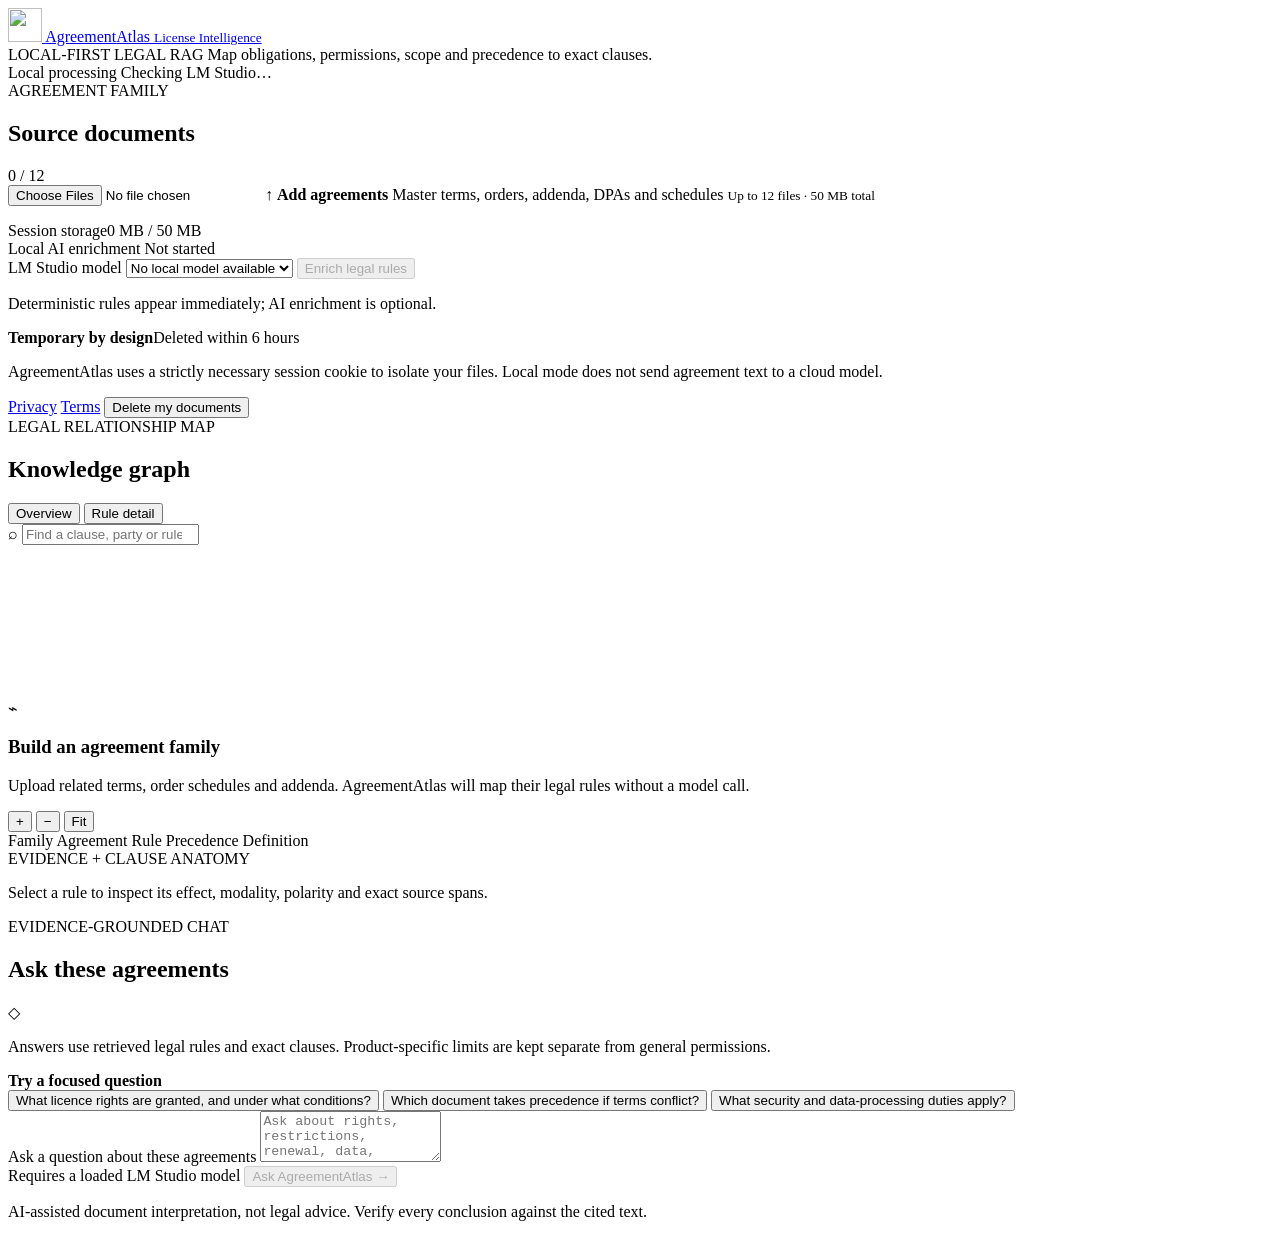
==== web/index.html @ 18b5aa99 "Make the sample reachable, say it is a sample, and stop diagramming a guess Four separate things the" ====
<!doctype html>
<html lang="en">
<head>
  <meta charset="utf-8">
  <meta name="viewport" content="width=device-width, initial-scale=1">
  <meta name="description" content="AgreementAtlas maps software and cloud agreements into an evidence-backed knowledge graph, answering licensing questions with citations to exact clauses. Runs on a local language model.">
  <title>AgreementAtlas — License Intelligence</title>
  <link rel="canonical" href="https://agreementatlas.com/">

  <link rel="icon" type="image/svg+xml" href="/assets/agreementatlas-favicon.svg">
  <link rel="icon" type="image/png" sizes="32x32" href="/assets/favicon-32.png">
  <link rel="icon" type="image/png" sizes="16x16" href="/assets/favicon-16.png">
  <link rel="apple-touch-icon" sizes="180x180" href="/assets/apple-touch-icon.png">
  <meta name="theme-color" content="#0F1720">

  <meta property="og:type" content="website">
  <meta property="og:site_name" content="AgreementAtlas">
  <meta property="og:url" content="https://agreementatlas.com/">
  <meta property="og:title" content="AgreementAtlas — License Intelligence">
  <meta property="og:description" content="Maps software agreements into an evidence-backed knowledge graph — every answer cited to an exact clause. Local-first, no cloud inference.">
  <meta property="og:image" content="https://agreementatlas.com/assets/og-card.png">
  <meta property="og:image:width" content="1200">
  <meta property="og:image:height" content="630">
  <meta property="og:image:alt" content="AgreementAtlas — License Intelligence">
  <meta name="twitter:card" content="summary_large_image">
  <meta name="twitter:title" content="AgreementAtlas — License Intelligence">
  <meta name="twitter:description" content="Maps software agreements into an evidence-backed knowledge graph — every answer cited to an exact clause.">
  <meta name="twitter:image" content="https://agreementatlas.com/assets/og-card.png">

  <link rel="stylesheet" href="/styles.css">
</head>
<body>
  <header class="topbar">
    <a class="brand" href="/" aria-label="AgreementAtlas home">
      <img class="brand-mark" src="/assets/agreementatlas-mark-dark.svg" width="34" height="34" alt="" aria-hidden="true">
      <span class="wordmark">
        <span class="wordmark-name"><span class="wm-a">Agreement</span><span class="wm-b">Atlas</span></span>
        <small>License Intelligence</small>
      </span>
    </a>
    <div class="product-promise">
      <span class="eyebrow">LOCAL-FIRST LEGAL RAG</span>
      <span>Map obligations, permissions, scope and precedence to exact clauses.</span>
    </div>
    <div class="runtime">
      <span id="modePill" class="pill">Local processing</span>
      <span id="lmDot" class="status-dot"></span>
      <span id="lmSummary">Checking LM Studio…</span>
    </div>
  </header>

  <div class="workspace">
    <aside class="source-panel" aria-label="Agreement family">
      <section id="libraryCard" class="library-card" hidden>
        <div class="panel-heading">
          <div>
            <span class="eyebrow">LIBRARY</span>
            <h1>Agreement families</h1>
          </div>
          <button id="newFamilyButton" type="button" class="secondary-button">New family</button>
        </div>
        <form id="newFamilyForm" class="inline-form" hidden>
          <label for="newFamilyName">Name this agreement family</label>
          <input id="newFamilyName" type="text" maxlength="120" autocomplete="off"
                 placeholder="e.g. Acme Cloud 2026 renewal">
          <div class="inline-form-actions">
            <button type="submit" class="primary-button">Create</button>
            <button id="newFamilyCancel" type="button" class="text-button">Cancel</button>
          </div>
        </form>
        <div id="familyList" class="family-list" aria-live="polite"></div>
        <button id="loadSampleLibrary" type="button" class="secondary-button wide" hidden>
          Load the sample family
        </button>
      </section>

      <div class="panel-heading">
        <div>
          <span class="eyebrow">AGREEMENT FAMILY</span>
          <h1 id="familyHeading">Source documents</h1>
        </div>
        <span id="fileCount" class="count">0 / 12</span>
      </div>

      <label class="drop-zone" id="dropZone">
        <input id="fileInput" type="file" multiple accept=".pdf,.txt,.md,.csv,.xls,.xlsx,.docx,.pptx">
        <span class="upload-mark" aria-hidden="true">↑</span>
        <strong>Add agreements</strong>
        <span>Master terms, orders, addenda, DPAs and schedules</span>
        <small>Up to 12 files · 50 MB total</small>
      </label>
      <label id="publicConfirm" class="confirm-row" hidden>
        <input id="uploadConsent" type="checkbox">
        <span>I am authorised to upload these files and understand this is a temporary public demonstration.</span>
      </label>
      <p id="uploadStatus" class="inline-status" role="status"></p>

      <div id="documentList" class="document-list" aria-live="polite"></div>
      <div class="usage">
        <div><span>Session storage</span><span id="usageText">0 MB / 50 MB</span></div>
        <div class="meter"><span id="usageBar"></span></div>
      </div>

      <section class="model-card">
        <div class="card-title">
          <span>Local AI enrichment</span>
          <span id="enrichState" class="mini-pill">Not started</span>
        </div>
        <label for="modelSelect">LM Studio model</label>
        <select id="modelSelect" aria-label="LM Studio model">
          <option value="">No local model available</option>
        </select>
        <button id="enrichButton" class="primary-button" disabled>Enrich legal rules</button>
        <div class="progress-track" aria-hidden="true"><span id="enrichProgress"></span></div>
        <p id="enrichMessage" class="inline-status">Deterministic rules appear immediately; AI enrichment is optional.</p>
      </section>

      <section class="privacy-card">
        <div><strong id="retentionTitle">Temporary by design</strong><span id="expiryText">Deleted within 6 hours</span></div>
        <p id="retentionNote">AgreementAtlas uses a strictly necessary session cookie to isolate your files. Local mode does not send agreement text to a cloud model.</p>
        <p id="buildProvenance" class="inline-status"></p>
        <div class="privacy-links">
          <a href="/privacy.html">Privacy</a>
          <a href="/terms.html">Terms</a>
          <button id="deleteButton" class="text-button danger">Delete my documents</button>
        </div>
      </section>
    </aside>

    <main class="graph-panel">
      <div class="graph-toolbar">
        <div>
          <span class="eyebrow">LEGAL RELATIONSHIP MAP</span>
          <h2>Knowledge graph</h2>
        </div>
        <div class="view-switch" role="group" aria-label="Graph detail">
          <button class="active" data-view="overview">Overview</button>
          <button data-view="detail">Rule detail</button>
        </div>
        <label class="graph-search">
          <span aria-hidden="true">⌕</span>
          <input id="graphSearch" type="search" placeholder="Find a clause, party or rule" aria-label="Search graph">
        </label>
      </div>
      <div id="typeFilters" class="type-filters" aria-label="Node type filters"></div>

      <div id="graphStage" class="graph-stage">
        <canvas id="graphCanvas" aria-label="Interactive agreement knowledge graph"></canvas>
        <div id="graphEmpty" class="graph-empty">
          <span class="constellation" aria-hidden="true">⌁</span>
          <h3>Build an agreement family</h3>
          <p>Upload related terms, order schedules and addenda. AgreementAtlas will map their legal rules without a model call.</p>
          <div id="sampleOffer" class="sample-offer" hidden>
            <button id="loadSample" type="button" class="sample-button">Load the sample family</button>
            <span class="sample-note">A fictional EULA, licence model schedule and order form — already parsed and enriched. Nothing to upload.</span>
          </div>
        </div>
        <div class="canvas-controls" aria-label="Graph controls">
          <button id="zoomIn" aria-label="Zoom in">+</button>
          <button id="zoomOut" aria-label="Zoom out">−</button>
          <button id="resetView" aria-label="Fit graph">Fit</button>
        </div>
        <div class="graph-legend">
          <span><i class="family"></i>Family</span>
          <span><i class="document"></i>Agreement</span>
          <span><i class="rule"></i>Rule</span>
          <span><i class="precedence"></i>Precedence</span>
          <span><i class="definition"></i>Definition</span>
        </div>
      </div>

      <section id="nodeInspector" class="node-inspector" aria-live="polite">
        <div class="inspector-placeholder">
          <span class="eyebrow">EVIDENCE + CLAUSE ANATOMY</span>
          <p>Select a rule to inspect its effect, modality, polarity and exact source spans.</p>
        </div>
      </section>
    </main>

    <aside class="answer-panel" aria-label="Agreement questions">
      <div class="answer-heading">
        <div>
          <span class="eyebrow">EVIDENCE-GROUNDED CHAT</span>
          <h2>Ask these agreements</h2>
        </div>
        <span class="shield" title="Local model; exact clauses remain the source of truth">◇</span>
      </div>
      <p class="answer-intro">Answers use retrieved legal rules and exact clauses. Product-specific limits are kept separate from general permissions.</p>

      <div id="chat" class="chat" aria-live="polite">
        <div id="chatEmpty" class="chat-empty">
          <strong>Try a focused question</strong>
          <div id="suggestions" class="suggestions" data-mode="generic">
            <button type="button" class="suggestion">What licence rights are granted, and under what conditions?</button>
            <button type="button" class="suggestion">Which document takes precedence if terms conflict?</button>
            <button type="button" class="suggestion">What security and data-processing duties apply?</button>
          </div>
        </div>
      </div>

      <form id="askForm" class="composer">
        <label for="question" class="sr-only">Ask a question about these agreements</label>
        <textarea id="question" rows="3" maxlength="2000" placeholder="Ask about rights, restrictions, renewal, data, service levels…" required></textarea>
        <div>
          <span id="questionHint">Requires a loaded LM Studio model</span>
          <button id="askButton" type="submit" disabled>Ask AgreementAtlas <span aria-hidden="true">→</span></button>
        </div>
      </form>
      <p class="legal-hint">AI-assisted document interpretation, not legal advice. Verify every conclusion against the cited text.</p>
    </aside>
  </div>

  <script src="/app.js"></script>
</body>
</html>
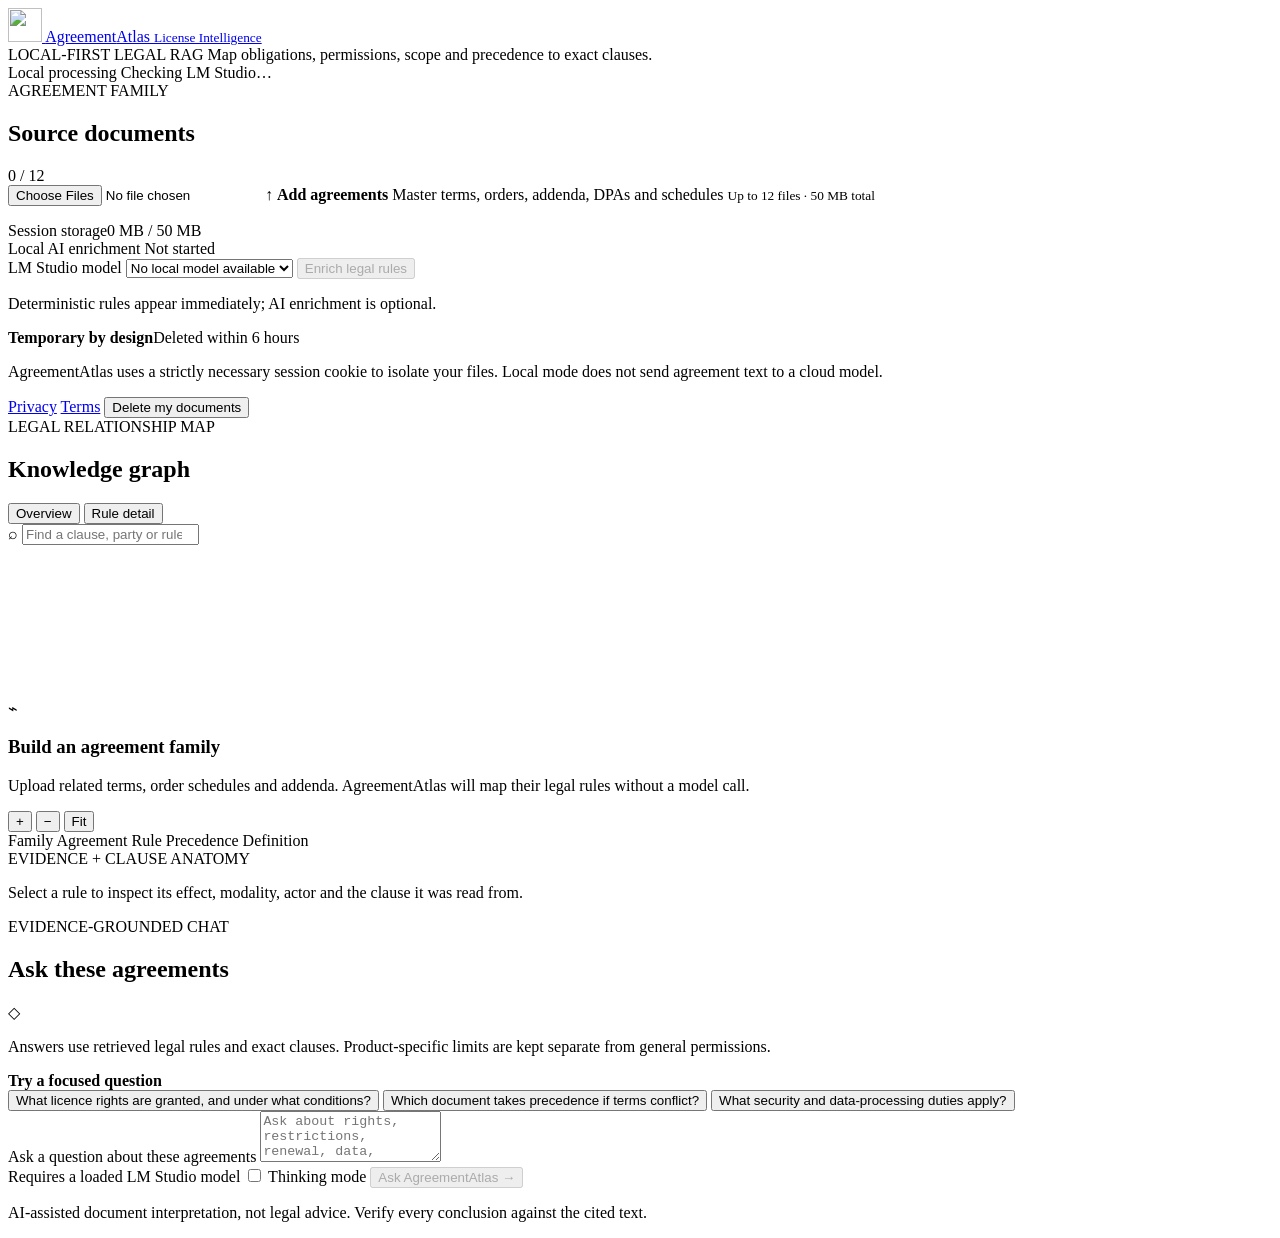
==== commit 008a80c3: "One interface in both modes, with the demo console transplanted The workbench chat becomes the strea" ====
--- a/web/index.html
+++ b/web/index.html
@@ -152,7 +152,7 @@
           <p>Upload related terms, order schedules and addenda. AgreementAtlas will map their legal rules without a model call.</p>
           <div id="sampleOffer" class="sample-offer" hidden>
             <button id="loadSample" type="button" class="sample-button">Load the sample family</button>
-            <span class="sample-note">A fictional EULA, licence model schedule and order form — already parsed and enriched. Nothing to upload.</span>
+            <span class="sample-note">SAP’s published cloud agreement set — eight documents, already parsed and enriched. Nothing to upload.</span>
           </div>
         </div>
         <div class="canvas-controls" aria-label="Graph controls">
@@ -172,7 +172,7 @@
       <section id="nodeInspector" class="node-inspector" aria-live="polite">
         <div class="inspector-placeholder">
           <span class="eyebrow">EVIDENCE + CLAUSE ANATOMY</span>
-          <p>Select a rule to inspect its effect, modality, polarity and exact source spans.</p>
+          <p>Select a rule to inspect its effect, modality, actor and the clause it was read from.</p>
         </div>
       </section>
     </main>
@@ -203,6 +203,7 @@
         <textarea id="question" rows="3" maxlength="2000" placeholder="Ask about rights, restrictions, renewal, data, service levels…" required></textarea>
         <div>
           <span id="questionHint">Requires a loaded LM Studio model</span>
+          <label class="think-toggle"><input id="thinkToggle" type="checkbox"> Thinking mode</label>
           <button id="askButton" type="submit" disabled>Ask AgreementAtlas <span aria-hidden="true">→</span></button>
         </div>
       </form>
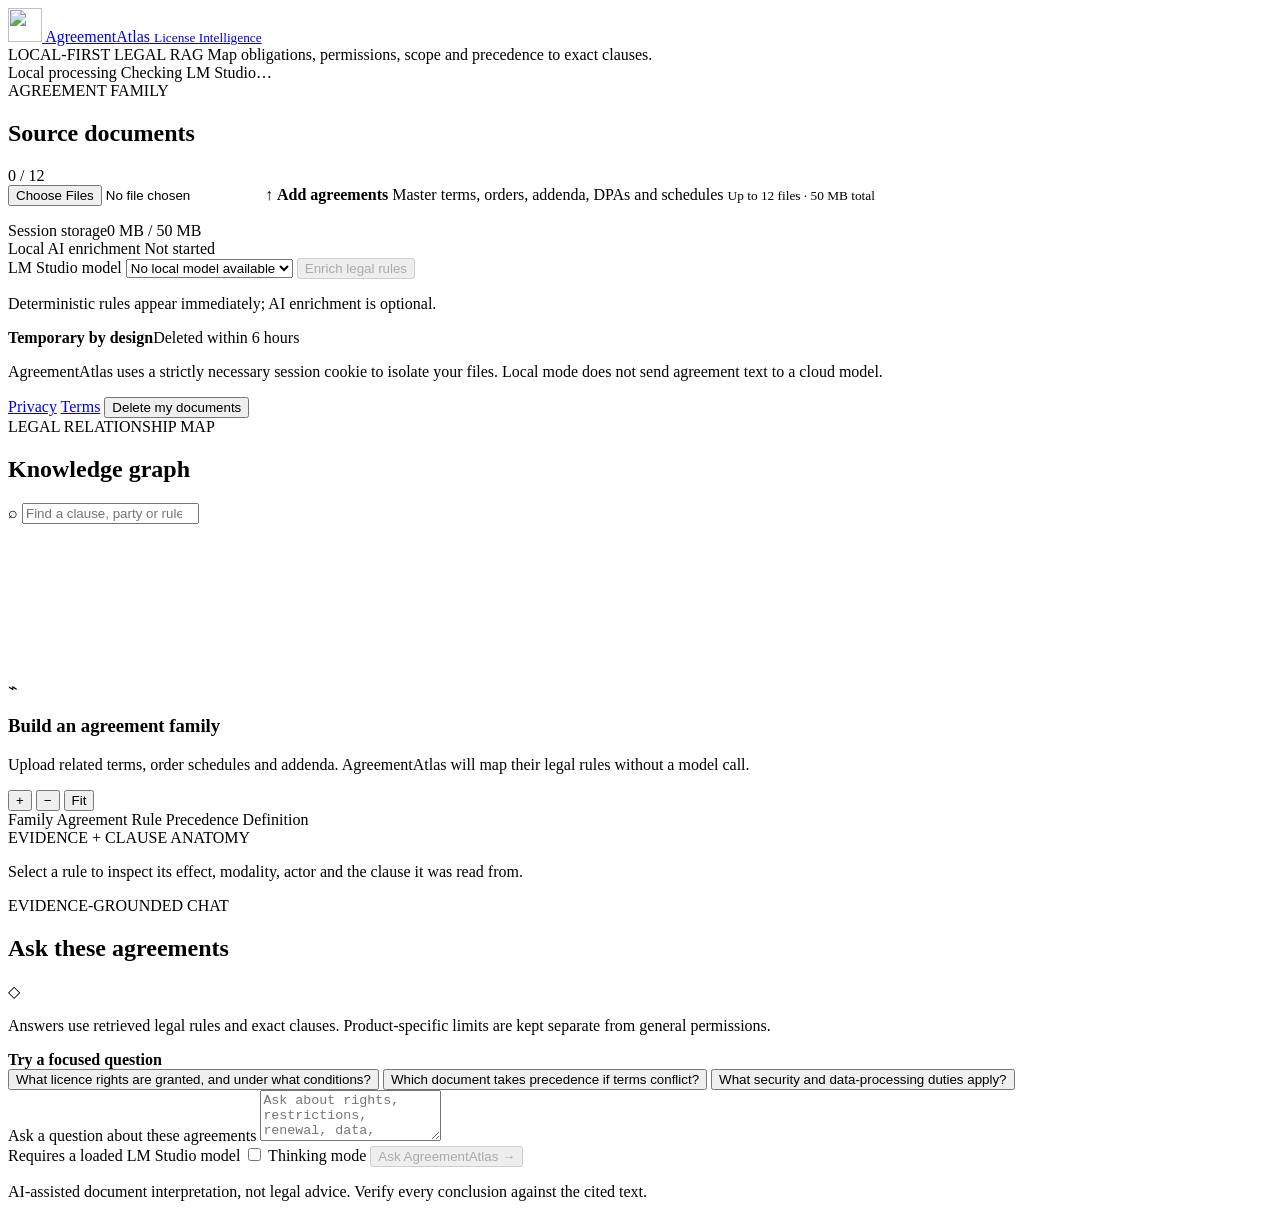
==== commit c8ef5e4e: "Drop the Overview / Rule detail switch Two names for nearly the same canvas; the toggle survived the" ====
--- a/web/index.html
+++ b/web/index.html
@@ -133,10 +133,6 @@
           <span class="eyebrow">LEGAL RELATIONSHIP MAP</span>
           <h2>Knowledge graph</h2>
         </div>
-        <div class="view-switch" role="group" aria-label="Graph detail">
-          <button class="active" data-view="overview">Overview</button>
-          <button data-view="detail">Rule detail</button>
-        </div>
         <label class="graph-search">
           <span aria-hidden="true">⌕</span>
           <input id="graphSearch" type="search" placeholder="Find a clause, party or rule" aria-label="Search graph">
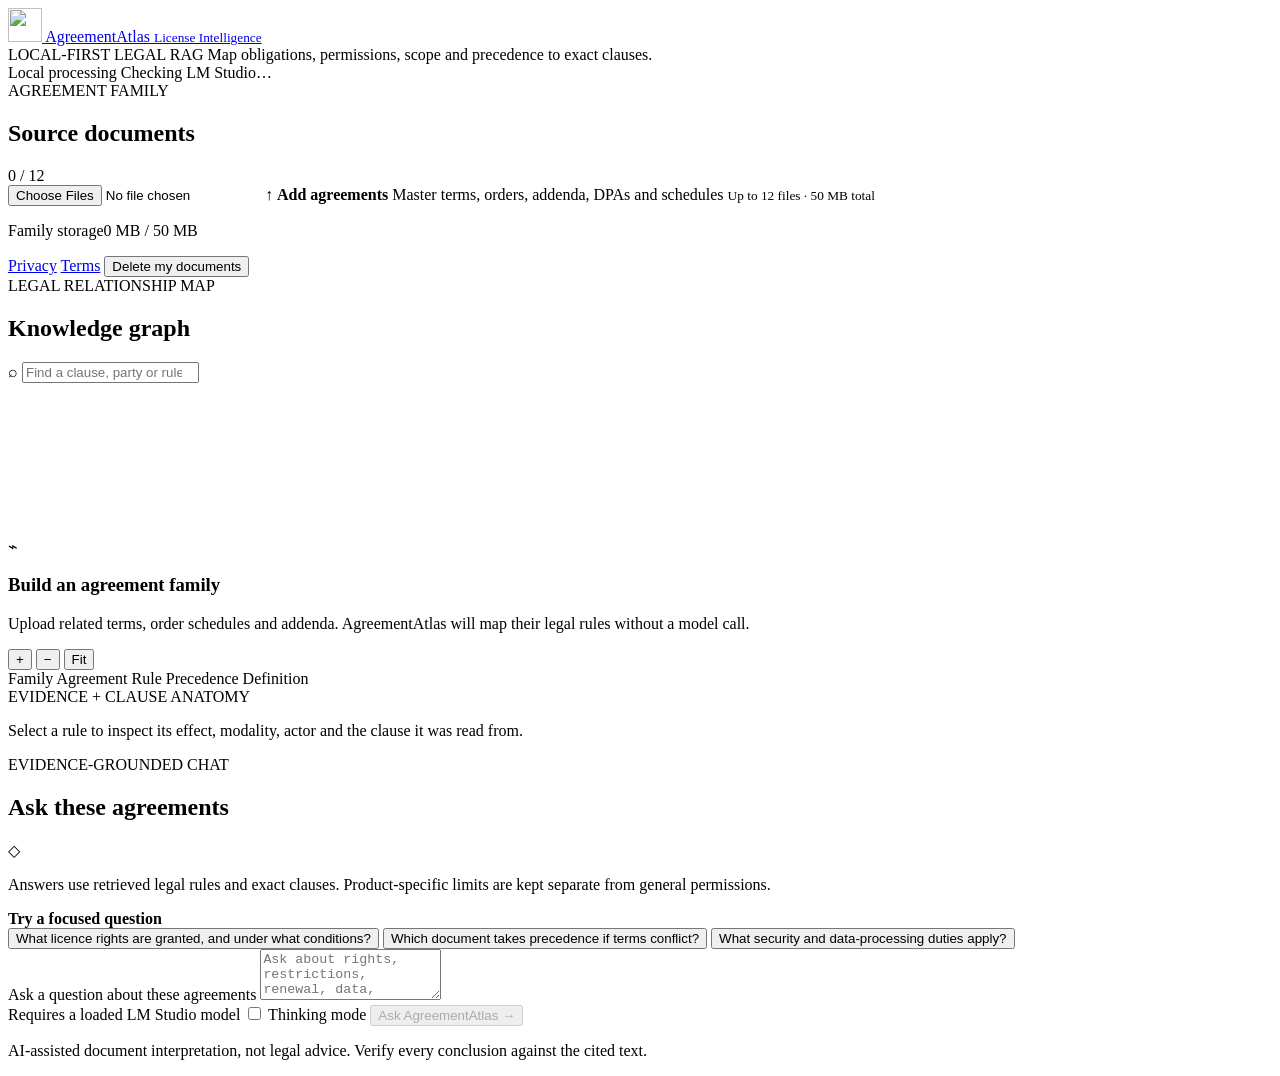
==== commit 2016872f: "Give every public visitor a family library: two samples and their own The public demo used to hold o" ====
--- a/web/index.html
+++ b/web/index.html
@@ -57,7 +57,7 @@
             <span class="eyebrow">LIBRARY</span>
             <h1>Agreement families</h1>
           </div>
-          <button id="newFamilyButton" type="button" class="secondary-button">New family</button>
+          <button id="newFamilyButton" type="button" class="secondary-button">New agreement family</button>
         </div>
         <form id="newFamilyForm" class="inline-form" hidden>
           <label for="newFamilyName">Name this agreement family</label>
@@ -82,12 +82,18 @@
         <span id="fileCount" class="count">0 / 12</span>
       </div>
 
+      <div id="sampleLock" class="sample-lock" hidden>
+        <strong>This sample is read-only.</strong>
+        <span>Create your own agreement family to upload agreements.</span>
+        <button id="sampleLockNew" type="button" class="secondary-button">New agreement family</button>
+      </div>
       <label class="drop-zone" id="dropZone">
         <input id="fileInput" type="file" multiple accept=".pdf,.txt,.md,.csv,.xls,.xlsx,.docx,.pptx">
         <span class="upload-mark" aria-hidden="true">↑</span>
         <strong>Add agreements</strong>
         <span>Master terms, orders, addenda, DPAs and schedules</span>
         <small>Up to 12 files · 50 MB total</small>
+        <small id="uploadPrivacyNote" class="upload-privacy" hidden></small>
       </label>
       <label id="publicConfirm" class="confirm-row" hidden>
         <input id="uploadConsent" type="checkbox">
@@ -97,34 +103,32 @@
 
       <div id="documentList" class="document-list" aria-live="polite"></div>
       <div class="usage">
-        <div><span>Session storage</span><span id="usageText">0 MB / 50 MB</span></div>
+        <div><span>Family storage</span><span id="usageText">0 MB / 50 MB</span></div>
         <div class="meter"><span id="usageBar"></span></div>
       </div>
 
-      <section class="model-card">
+      <section id="enrichCard" class="model-card" hidden>
         <div class="card-title">
           <span>Local AI enrichment</span>
           <span id="enrichState" class="mini-pill">Not started</span>
         </div>
-        <label for="modelSelect">LM Studio model</label>
-        <select id="modelSelect" aria-label="LM Studio model">
+        <label for="modelSelect" class="model-choice">LM Studio model</label>
+        <select id="modelSelect" class="model-choice" aria-label="LM Studio model">
           <option value="">No local model available</option>
         </select>
-        <button id="enrichButton" class="primary-button" disabled>Enrich legal rules</button>
+        <button id="enrichButton" class="primary-button" disabled>AI-enrich this family</button>
         <div class="progress-track" aria-hidden="true"><span id="enrichProgress"></span></div>
         <p id="enrichMessage" class="inline-status">Deterministic rules appear immediately; AI enrichment is optional.</p>
       </section>
 
-      <section class="privacy-card">
-        <div><strong id="retentionTitle">Temporary by design</strong><span id="expiryText">Deleted within 6 hours</span></div>
-        <p id="retentionNote">AgreementAtlas uses a strictly necessary session cookie to isolate your files. Local mode does not send agreement text to a cloud model.</p>
+      <footer class="workspace-footer">
         <p id="buildProvenance" class="inline-status"></p>
         <div class="privacy-links">
           <a href="/privacy.html">Privacy</a>
           <a href="/terms.html">Terms</a>
           <button id="deleteButton" class="text-button danger">Delete my documents</button>
         </div>
-      </section>
+      </footer>
     </aside>
 
     <main class="graph-panel">
@@ -165,6 +169,8 @@
         </div>
       </div>
 
+      <div id="inspectorGrip" class="inspector-grip" role="separator" aria-orientation="horizontal"
+           aria-label="Resize the evidence panel" title="Drag to resize · double-click to reset"><span></span></div>
       <section id="nodeInspector" class="node-inspector" aria-live="polite">
         <div class="inspector-placeholder">
           <span class="eyebrow">EVIDENCE + CLAUSE ANATOMY</span>
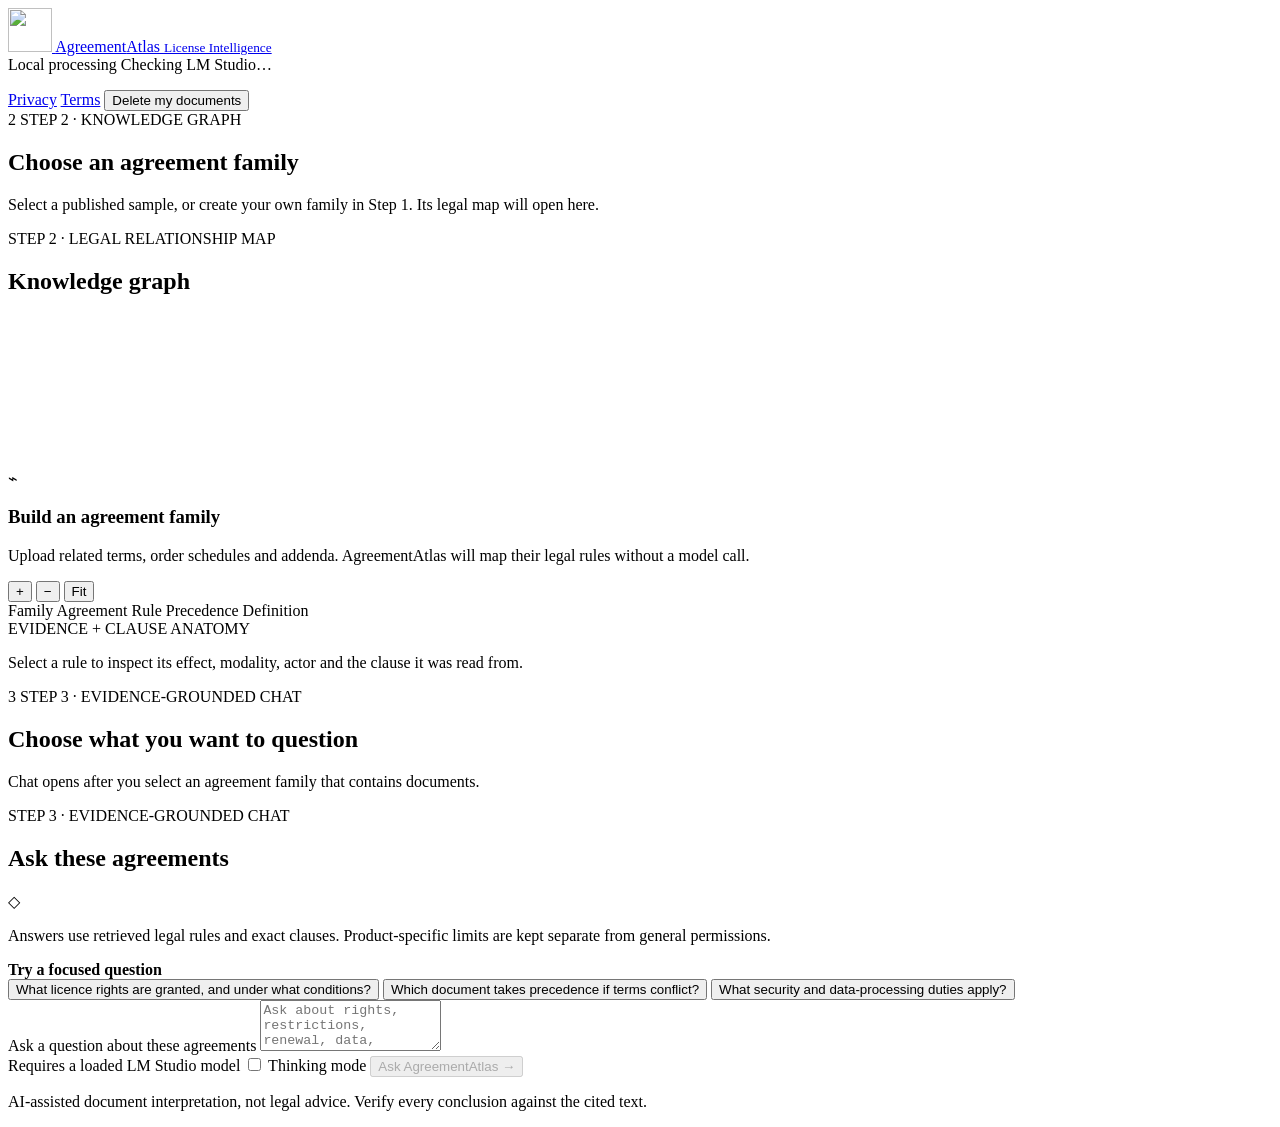
==== commit 905becf3: "A front door at /, the workbench at /workbench/, and a camera that travels The public address now in" ====
--- a/web/index.html
+++ b/web/index.html
@@ -5,7 +5,7 @@
   <meta name="viewport" content="width=device-width, initial-scale=1">
   <meta name="description" content="AgreementAtlas maps software and cloud agreements into an evidence-backed knowledge graph, answering licensing questions with citations to exact clauses. Runs on a local language model.">
   <title>AgreementAtlas — License Intelligence</title>
-  <link rel="canonical" href="https://agreementatlas.com/">
+  <link rel="canonical" href="https://agreementatlas.com/workbench/">
 
   <link rel="icon" type="image/svg+xml" href="/assets/agreementatlas-favicon.svg">
   <link rel="icon" type="image/png" sizes="32x32" href="/assets/favicon-32.png">
@@ -15,7 +15,7 @@
 
   <meta property="og:type" content="website">
   <meta property="og:site_name" content="AgreementAtlas">
-  <meta property="og:url" content="https://agreementatlas.com/">
+  <meta property="og:url" content="https://agreementatlas.com/workbench/">
   <meta property="og:title" content="AgreementAtlas — License Intelligence">
   <meta property="og:description" content="Maps software agreements into an evidence-backed knowledge graph — every answer cited to an exact clause. Local-first, no cloud inference.">
   <meta property="og:image" content="https://agreementatlas.com/assets/og-card.png">
@@ -30,18 +30,14 @@
   <link rel="stylesheet" href="/styles.css">
 </head>
 <body>
-  <header class="topbar">
-    <a class="brand" href="/" aria-label="AgreementAtlas home">
-      <img class="brand-mark" src="/assets/agreementatlas-mark-dark.svg" width="34" height="34" alt="" aria-hidden="true">
+  <header class="topbar workbench-topbar">
+    <a class="brand" href="/" aria-label="AgreementAtlas introduction">
+      <img class="brand-mark" src="/assets/agreementatlas-mark-dark.svg" width="44" height="44" alt="" aria-hidden="true">
       <span class="wordmark">
         <span class="wordmark-name"><span class="wm-a">Agreement</span><span class="wm-b">Atlas</span></span>
         <small>License Intelligence</small>
       </span>
     </a>
-    <div class="product-promise">
-      <span class="eyebrow">LOCAL-FIRST LEGAL RAG</span>
-      <span>Map obligations, permissions, scope and precedence to exact clauses.</span>
-    </div>
     <div class="runtime">
       <span id="modePill" class="pill">Local processing</span>
       <span id="lmDot" class="status-dot"></span>
@@ -54,7 +50,7 @@
       <section id="libraryCard" class="library-card" hidden>
         <div class="panel-heading">
           <div>
-            <span class="eyebrow">LIBRARY</span>
+            <span class="eyebrow">STEP 1 · LIBRARY</span>
             <h1>Agreement families</h1>
           </div>
           <button id="newFamilyButton" type="button" class="secondary-button">New agreement family</button>
@@ -68,57 +64,63 @@
             <button id="newFamilyCancel" type="button" class="text-button">Cancel</button>
           </div>
         </form>
+        <p id="familyStatus" class="inline-status" role="status"></p>
         <div id="familyList" class="family-list" aria-live="polite"></div>
         <button id="loadSampleLibrary" type="button" class="secondary-button wide" hidden>
           Load the sample family
         </button>
       </section>
 
-      <div class="panel-heading">
-        <div>
-          <span class="eyebrow">AGREEMENT FAMILY</span>
-          <h1 id="familyHeading">Source documents</h1>
-        </div>
-        <span id="fileCount" class="count">0 / 12</span>
-      </div>
-
-      <div id="sampleLock" class="sample-lock" hidden>
-        <strong>This sample is read-only.</strong>
-        <span>Create your own agreement family to upload agreements.</span>
-        <button id="sampleLockNew" type="button" class="secondary-button">New agreement family</button>
-      </div>
-      <label class="drop-zone" id="dropZone">
-        <input id="fileInput" type="file" multiple accept=".pdf,.txt,.md,.csv,.xls,.xlsx,.docx,.pptx">
-        <span class="upload-mark" aria-hidden="true">↑</span>
-        <strong>Add agreements</strong>
-        <span>Master terms, orders, addenda, DPAs and schedules</span>
-        <small>Up to 12 files · 50 MB total</small>
-        <small id="uploadPrivacyNote" class="upload-privacy" hidden></small>
-      </label>
-      <label id="publicConfirm" class="confirm-row" hidden>
-        <input id="uploadConsent" type="checkbox">
-        <span>I am authorised to upload these files and understand this is a temporary public demonstration.</span>
-      </label>
-      <p id="uploadStatus" class="inline-status" role="status"></p>
-
-      <div id="documentList" class="document-list" aria-live="polite"></div>
-      <div class="usage">
-        <div><span>Family storage</span><span id="usageText">0 MB / 50 MB</span></div>
-        <div class="meter"><span id="usageBar"></span></div>
-      </div>
-
-      <section id="enrichCard" class="model-card" hidden>
-        <div class="card-title">
-          <span>Local AI enrichment</span>
-          <span id="enrichState" class="mini-pill">Not started</span>
-        </div>
-        <label for="modelSelect" class="model-choice">LM Studio model</label>
-        <select id="modelSelect" class="model-choice" aria-label="LM Studio model">
-          <option value="">No local model available</option>
-        </select>
-        <button id="enrichButton" class="primary-button" disabled>AI-enrich this family</button>
-        <div class="progress-track" aria-hidden="true"><span id="enrichProgress"></span></div>
-        <p id="enrichMessage" class="inline-status">Deterministic rules appear immediately; AI enrichment is optional.</p>
+      <section id="familyWorkspace" class="family-workspace" hidden>
+        <div class="panel-heading">
+          <div>
+            <span class="eyebrow">AGREEMENT FAMILY</span>
+            <h1 id="familyHeading">Source documents</h1>
+          </div>
+          <span id="fileCount" class="count">0 / 12</span>
+        </div>
+
+        <label class="drop-zone" id="dropZone">
+          <input id="fileInput" type="file" multiple accept=".pdf,.txt,.md,.csv,.xls,.xlsx,.docx,.pptx">
+          <span class="upload-mark" aria-hidden="true">↑</span>
+          <strong>Add agreements</strong>
+          <span>Master terms, orders, addenda, DPAs and schedules</span>
+          <small>Up to 12 files · 50 MB total</small>
+          <small id="uploadPrivacyNote" class="upload-privacy" hidden></small>
+        </label>
+        <label id="publicConfirm" class="confirm-row" hidden>
+          <input id="uploadConsent" type="checkbox">
+          <span>I am authorised to upload these files and understand the uploads and generated data will be deleted when this temporary session expires (within {{RETENTION_HOURS}} hours).</span>
+        </label>
+        <p id="uploadStatus" class="inline-status" role="status"></p>
+
+        <div id="documentList" class="document-list" aria-live="polite"></div>
+        <div class="usage">
+          <div><span>Family storage</span><span id="usageText">0 MB / 50 MB</span></div>
+          <div class="meter"><span id="usageBar"></span></div>
+        </div>
+
+        <section id="enrichCard" class="model-card" hidden>
+          <div class="card-title">
+            <span>Local AI enrichment</span>
+            <span id="enrichState" class="mini-pill">Not started</span>
+          </div>
+          <label for="modelSelect" class="model-choice">LM Studio model</label>
+          <select id="modelSelect" class="model-choice" aria-label="LM Studio model">
+            <option value="">No local model available</option>
+          </select>
+          <button id="enrichButton" class="primary-button" disabled>AI-enrich this family</button>
+          <div id="enrichConfirm" class="enrich-confirm" hidden>
+            <strong>Runs on this machine, not a cloud.</strong>
+            <p id="enrichEstimate"></p>
+            <div class="inline-form-actions">
+              <button id="enrichStart" type="button" class="primary-button">Start enrichment</button>
+              <button id="enrichCancelArm" type="button" class="text-button">Cancel</button>
+            </div>
+          </div>
+          <div class="progress-track" aria-hidden="true"><span id="enrichProgress"></span></div>
+          <p id="enrichMessage" class="inline-status">Deterministic rules appear immediately; AI enrichment is optional.</p>
+        </section>
       </section>
 
       <footer class="workspace-footer">
@@ -131,13 +133,19 @@
       </footer>
     </aside>
 
-    <main class="graph-panel">
+    <main class="graph-panel is-gated">
+      <section id="graphGate" class="workspace-gate graph-gate" aria-live="polite">
+        <span class="workspace-step" aria-hidden="true">2</span>
+        <span class="eyebrow">STEP 2 · KNOWLEDGE GRAPH</span>
+        <h2 id="graphGateTitle">Choose an agreement family</h2>
+        <p id="graphGateCopy">Select a published sample, or create your own family in Step 1. Its legal map will open here.</p>
+      </section>
       <div class="graph-toolbar">
         <div>
-          <span class="eyebrow">LEGAL RELATIONSHIP MAP</span>
+          <span class="eyebrow">STEP 2 · LEGAL RELATIONSHIP MAP</span>
           <h2>Knowledge graph</h2>
         </div>
-        <label class="graph-search">
+        <label class="graph-search" hidden>
           <span aria-hidden="true">⌕</span>
           <input id="graphSearch" type="search" placeholder="Find a clause, party or rule" aria-label="Search graph">
         </label>
@@ -155,6 +163,16 @@
             <span class="sample-note">SAP’s published cloud agreement set — eight documents, already parsed and enriched. Nothing to upload.</span>
           </div>
         </div>
+        <section id="enrichmentChoice" class="enrichment-choice" aria-labelledby="enrichmentChoiceTitle" hidden>
+          <span class="eyebrow">DETERMINISTIC GRAPH READY</span>
+          <h3 id="enrichmentChoiceTitle">Would you like to enrich it with local AI?</h3>
+          <p>The first-pass graph is ready to explore now. Optional enrichment uses an open-weight model running locally on this laptop to sharpen individual clause readings.</p>
+          <p id="enrichmentChoiceTiming" class="enrichment-choice-timing"></p>
+          <div class="enrichment-choice-actions">
+            <button id="enrichmentChoiceStart" class="enrichment-choice-primary" type="button">Start local AI enrichment</button>
+            <button id="enrichmentChoiceLater" class="enrichment-choice-later" type="button">Later — explore the graph</button>
+          </div>
+        </section>
         <div class="canvas-controls" aria-label="Graph controls">
           <button id="zoomIn" aria-label="Zoom in">+</button>
           <button id="zoomOut" aria-label="Zoom out">−</button>
@@ -179,13 +197,22 @@
       </section>
     </main>
 
-    <aside class="answer-panel" aria-label="Agreement questions">
+    <aside class="answer-panel is-gated" aria-label="Agreement questions">
+      <section id="chatGate" class="workspace-gate chat-gate" aria-live="polite">
+        <span class="workspace-step" aria-hidden="true">3</span>
+        <span class="eyebrow">STEP 3 · EVIDENCE-GROUNDED CHAT</span>
+        <h2 id="chatGateTitle">Choose what you want to question</h2>
+        <p id="chatGateCopy">Chat opens after you select an agreement family that contains documents.</p>
+      </section>
       <div class="answer-heading">
         <div>
-          <span class="eyebrow">EVIDENCE-GROUNDED CHAT</span>
+          <span class="eyebrow">STEP 3 · EVIDENCE-GROUNDED CHAT</span>
           <h2>Ask these agreements</h2>
         </div>
-        <span class="shield" title="Local model; exact clauses remain the source of truth">◇</span>
+        <div class="answer-tools">
+          <button id="clearChat" type="button" class="text-button" hidden>Clear chat</button>
+          <span class="shield" title="Local model; exact clauses remain the source of truth">◇</span>
+        </div>
       </div>
       <p class="answer-intro">Answers use retrieved legal rules and exact clauses. Product-specific limits are kept separate from general permissions.</p>
 
